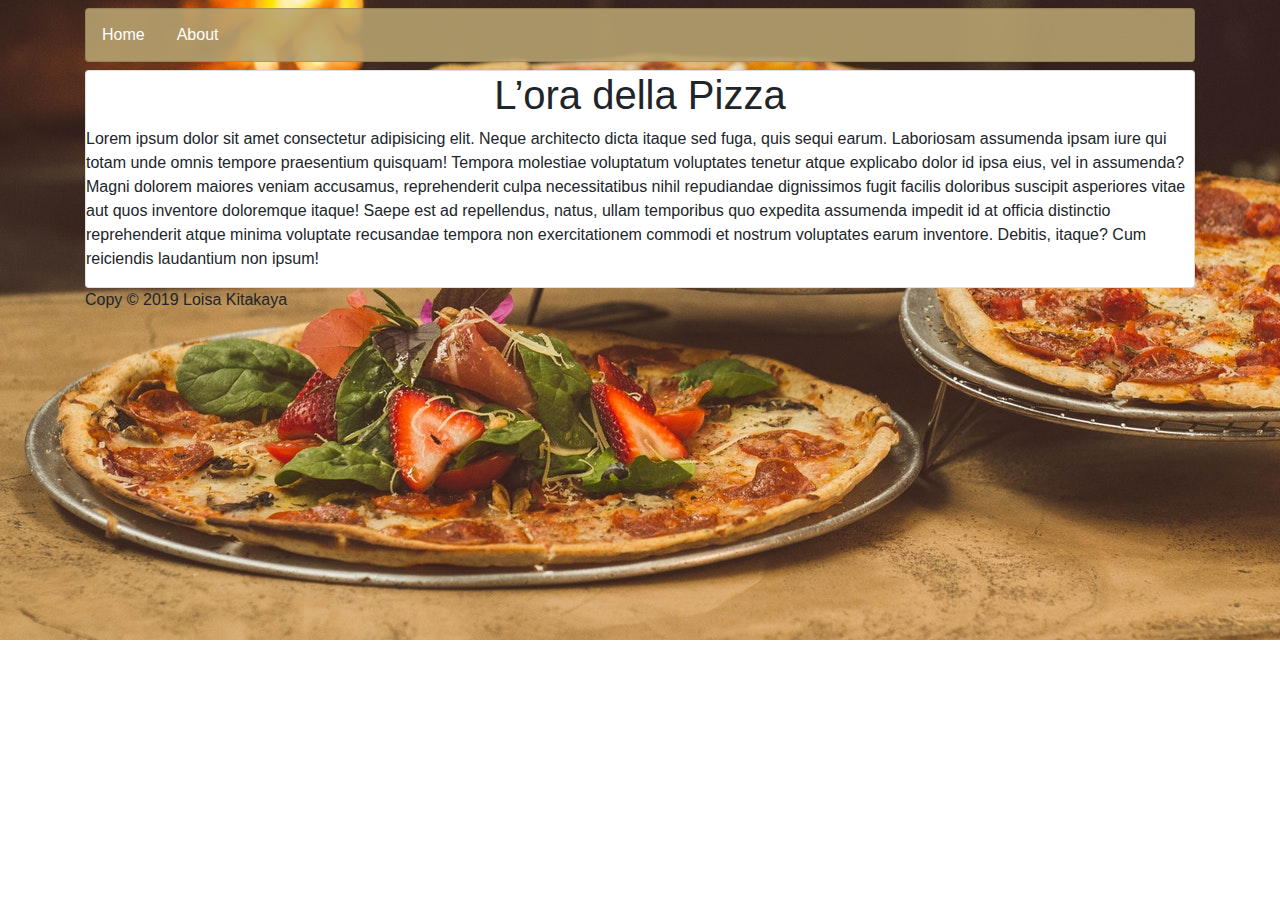
==== index.html @ 11f8046f "|content: footer|-->|added a footer section to the bottom of both the index and about files|" ====
<!DOCTYPE html>
<html lang="en">
  <head>
    <meta charset="UTF-8" />
    <meta name="viewport" content="width=device-width, initial-scale=1.0" />
    <meta http-equiv="X-UA-Compatible" content="ie=edge" />
    <!-- links to stylesheet files for styling -->
    <link rel="stylesheet" href="./css/bootstrap.css" />
    <link rel="stylesheet" href="./css/styles.css" />
    <!-- favicon icon -->
    <link rel="shortcut icon" href="./img/pizza-logo.ico" type="image/x-icon" />
    <!-- webpage title -->
    <title>L’ora della Pizza</title>
  </head>
  <!-- body section -->
  <body>
    <!-- webpage content; container section -->
    <div class="container">
      <!-- navigation bar -->
      <div class="navigation-bar">
        <ul>
          <li>
            <a class="navigation-bar_element_link" href="./index.html">Home</a>
          </li>
          <li>
            <a class="navigation-bar_element_link" href="./about.html">About</a>
          </li>
        </ul>
      </div>
      <!-- form section -->
      <div class="card">
        <!-- header section -->
        <div class="webpage-header">
          <h1 class="webpage-header_element_title">L’ora della Pizza</h1>
        </div>
        <p>
          Lorem ipsum dolor sit amet consectetur adipisicing elit. Neque
          architecto dicta itaque sed fuga, quis sequi earum. Laboriosam
          assumenda ipsam iure qui totam unde omnis tempore praesentium
          quisquam! Tempora molestiae voluptatum voluptates tenetur atque
          explicabo dolor id ipsa eius, vel in assumenda? Magni dolorem maiores
          veniam accusamus, reprehenderit culpa necessitatibus nihil repudiandae
          dignissimos fugit facilis doloribus suscipit asperiores vitae aut quos
          inventore doloremque itaque! Saepe est ad repellendus, natus, ullam
          temporibus quo expedita assumenda impedit id at officia distinctio
          reprehenderit atque minima voluptate recusandae tempora non
          exercitationem commodi et nostrum voluptates earum inventore. Debitis,
          itaque? Cum reiciendis laudantium non ipsum!
        </p>
      </div>
      <!-- footer section -->
      <div class="footer-section">
        <p class="footer-section_element_rights">
          Copy &copy; 2019 Loisa Kitakaya
        </p>
      </div>
    </div>
    <!-- loading .js files for business logic operations -->
    <script src="./js/jquery-3.4.1.min.js"></script>
    <script src="./js/main.js"></script>
  </body>
</html>
---- css/styles.css ----
/* global stylings */
body {
  background-image: url(../img/pizza-background.jpg);
  background-attachment: fixed;
  background-repeat: no-repeat;
}

ul {
  list-style: none;
  margin: 0;
  padding: 0;
  overflow: hidden;
}

li {
  float: left;
}

/* navigation bar styling */
.navigation-bar {
  background-color: rgba(184, 163, 112, 0.884);
  background-clip: border-box;
  border: 1px solid rgba(0, 0, 0, 0.125);
  border-radius: 0.25rem;
  margin-top: 0.5rem;
  margin-bottom: 0.5rem;
}

.navigation-bar_element_link {
  display: block;
  color: white;
  text-align: center;
  text-decoration: none;
  padding: 14px 16px;
}

/* header section styling */
.webpage-header {
  text-align: center;
  font-weight: bolder;
}
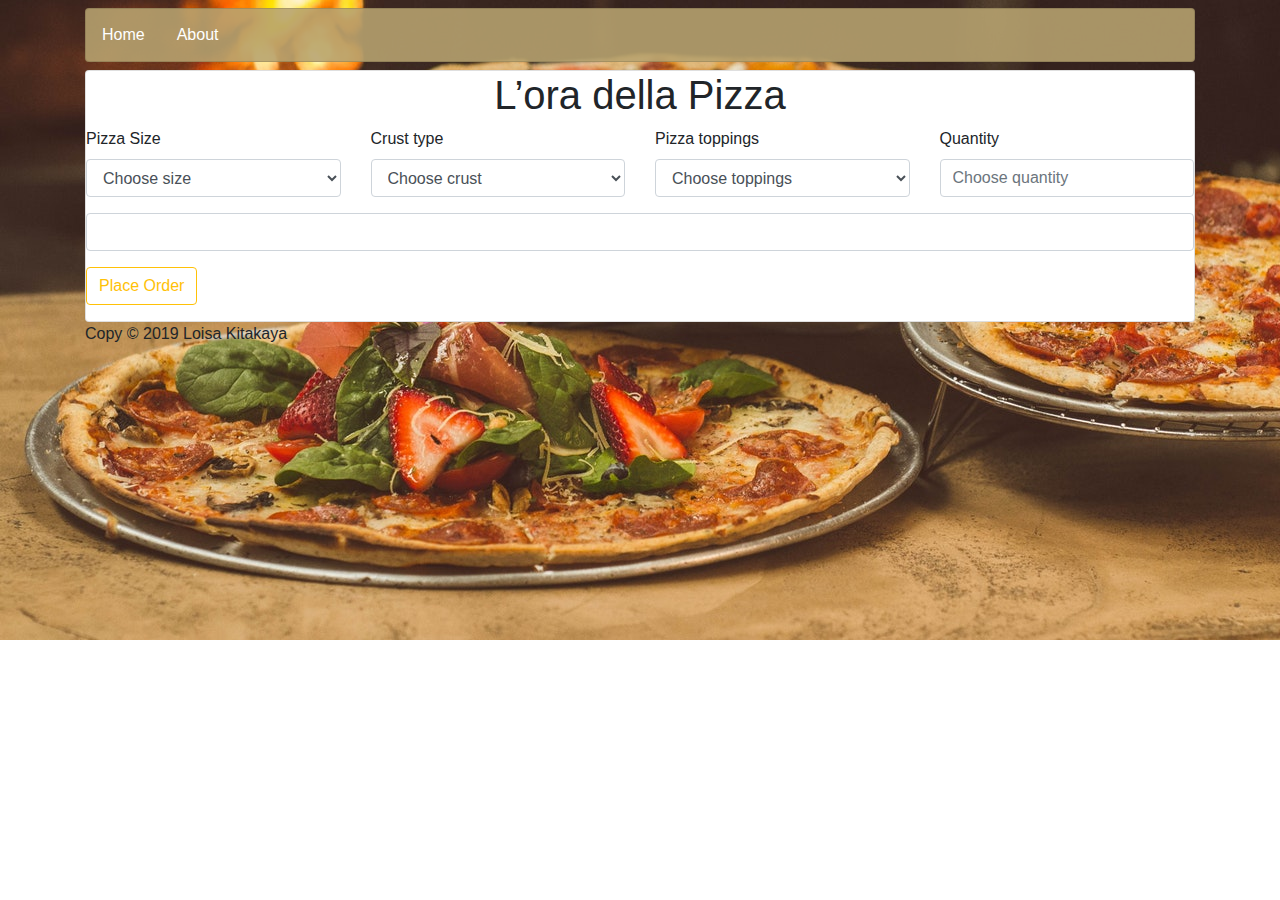
==== commit 6520e322: "|content: form|-->|added a form with three selection elements an number input element, an output ele" ====
--- a/index.html
+++ b/index.html
@@ -33,20 +33,83 @@
         <div class="webpage-header">
           <h1 class="webpage-header_element_title">L’ora della Pizza</h1>
         </div>
-        <p>
-          Lorem ipsum dolor sit amet consectetur adipisicing elit. Neque
-          architecto dicta itaque sed fuga, quis sequi earum. Laboriosam
-          assumenda ipsam iure qui totam unde omnis tempore praesentium
-          quisquam! Tempora molestiae voluptatum voluptates tenetur atque
-          explicabo dolor id ipsa eius, vel in assumenda? Magni dolorem maiores
-          veniam accusamus, reprehenderit culpa necessitatibus nihil repudiandae
-          dignissimos fugit facilis doloribus suscipit asperiores vitae aut quos
-          inventore doloremque itaque! Saepe est ad repellendus, natus, ullam
-          temporibus quo expedita assumenda impedit id at officia distinctio
-          reprehenderit atque minima voluptate recusandae tempora non
-          exercitationem commodi et nostrum voluptates earum inventore. Debitis,
-          itaque? Cum reiciendis laudantium non ipsum!
-        </p>
+        <!-- form for the user to fill -->
+        <form id="get-pizza-order">
+          <div class="form-section">
+            <div class="row">
+              <!-- size selection space -->
+              <div class="col-md-3 form-group">
+                <label for="pizza-size">Pizza Size</label>
+                <select name="pizza-size" class="form-control" id="pizza-size">
+                  <option value="">Choose size</option>
+                  <option value="1000">Small - ksh1000</option>
+                  <option value="1500">Small - ksh1500</option>
+                  <option value="2000">Small - ksh2000</option>
+                </select>
+              </div>
+              <!-- crust selection space -->
+              <div class="col-md-3 form-group">
+                <label for="crust-size">Crust type</label>
+                <select name="crust-size" class="form-control" id="crust-size">
+                  <option value="">Choose crust</option>
+                  <option value="700">Crispy - ksh700</option>
+                  <option value="550">Gluten free - ksh550</option>
+                  <option value="600">Thin Crust - ksh600</option>
+                  <option value="650">Thick Crust - ksh650</option>
+                  <option value="850">Stuffed - ksh850</option>
+                </select>
+              </div>
+              <!-- toppings selection space -->
+              <div class="col-md-3 form-group">
+                <label for="pizza-toppings">Pizza toppings</label>
+                <select
+                  name="pizza-toppings"
+                  class="form-control"
+                  id="pizza-toppings"
+                >
+                  <option value="">Choose toppings</option>
+                  <option value="700">Pepperoni - ksh700</option>
+                  <option value="550">Mushrooms - ksh550</option>
+                  <option value="600">Onions & Bacon - ksh600</option>
+                  <option value="650">Extra cheese - ksh650</option>
+                  <option value="850">Black olives - ksh850</option>
+                  <option value="900">Chicken - ksh900</option>
+                  <option value="850">Pineapple - ksh850</option>
+                  <option value="900">Beef - ksh900</option>
+                  <option value="900">Ham - ksh900</option>
+                  <option value="350">Fresh basil - ksh350</option>
+                </select>
+              </div>
+              <!-- quantity selection space -->
+              <div class="col-md-3 form-group">
+                <label for="pizza-quantity">Quantity</label>
+                <input
+                  type="number"
+                  name="pizza-quantity"
+                  class="form-control"
+                  id="pizza-quantity"
+                  placeholder="Choose quantity"
+                />
+              </div>
+            </div>
+          </div>
+          <!-- users total space -->
+          <div class="user-total form-group">
+            <output
+              type="text"
+              name="total-pizza-price"
+              class="form-control"
+              id="total-pizza-price"
+            />
+          </div>
+          <!-- place pizza order space -->
+          <!-- users total space -->
+          <div class="pizza-order form-group">
+            <button type="submit" class="btn btn-outline-warning">
+              Place Order
+            </button>
+          </div>
+        </form>
       </div>
       <!-- footer section -->
       <div class="footer-section">
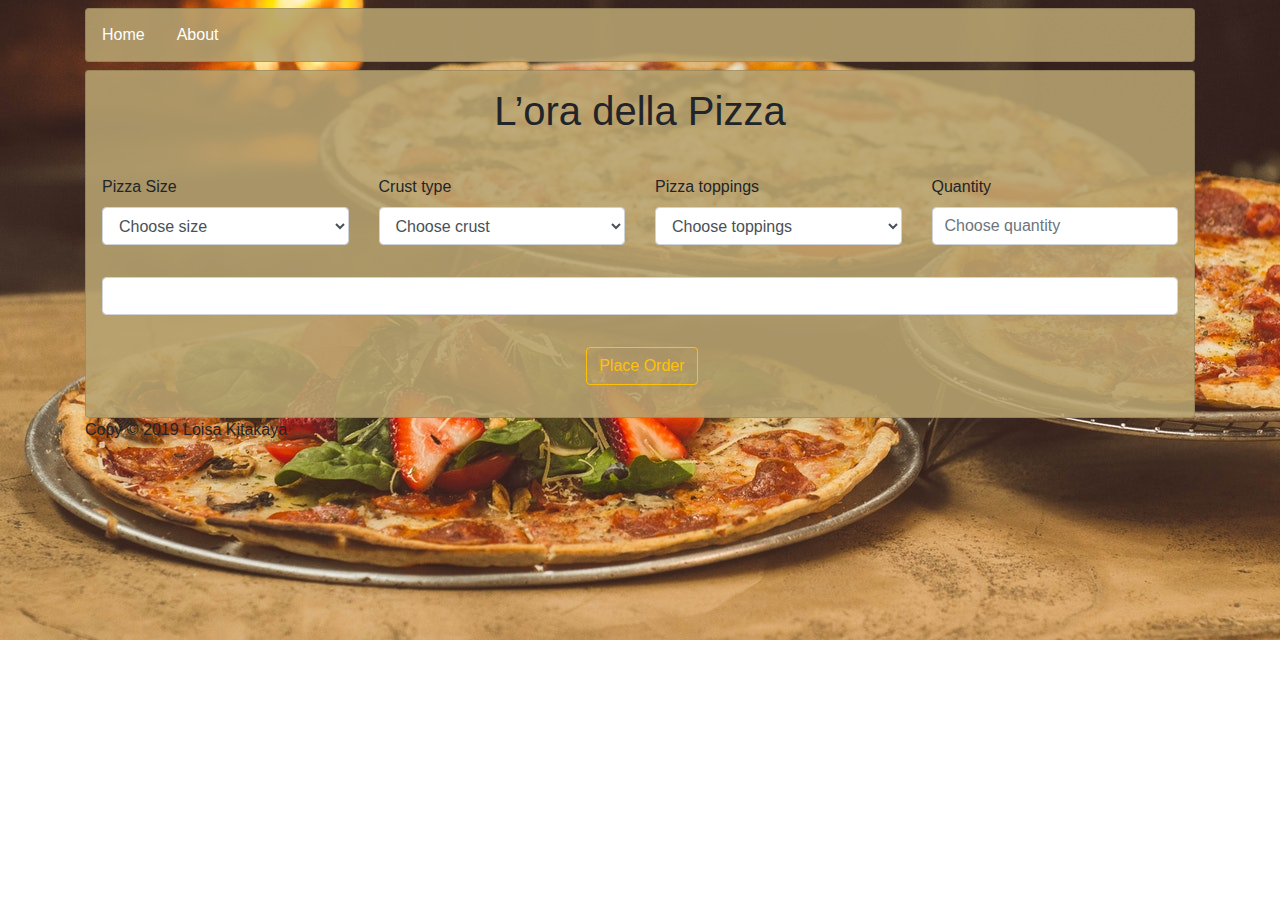
==== commit 8ad6c8d1: "|element styling|-->|styled the form section of the webpage; changed the background color of the for" ====
--- a/index.html
+++ b/index.html
@@ -92,22 +92,22 @@
                 />
               </div>
             </div>
-          </div>
-          <!-- users total space -->
-          <div class="user-total form-group">
-            <output
-              type="text"
-              name="total-pizza-price"
-              class="form-control"
-              id="total-pizza-price"
-            />
-          </div>
-          <!-- place pizza order space -->
-          <!-- users total space -->
-          <div class="pizza-order form-group">
-            <button type="submit" class="btn btn-outline-warning">
-              Place Order
-            </button>
+            <!-- users total space -->
+            <div class="user-total form-group">
+              <output
+                type="text"
+                name="total-pizza-price"
+                class="form-control"
+                id="total-pizza-price"
+              />
+            </div>
+            <!-- place pizza order space -->
+            <!-- users total space -->
+            <div class="pizza-order form-group">
+              <button type="submit" class="btn btn-outline-warning">
+                Place Order
+              </button>
+            </div>
           </div>
         </form>
       </div>
--- a/css/styles.css
+++ b/css/styles.css
@@ -14,6 +14,19 @@
 
 li {
   float: left;
+}
+
+::placeholder {
+  color: #212529;
+}
+
+button {
+  margin-top: 1rem;
+  margin-left: 45%;
+}
+
+.card {
+  background-color: rgba(184, 163, 112, 0.884);
 }
 
 /* navigation bar styling */
@@ -38,4 +51,18 @@
 .webpage-header {
   text-align: center;
   font-weight: bolder;
+  padding-top: 1rem;
+  padding-bottom: 1rem;
 }
+
+/* form section styling */
+.form-section {
+  padding-right: 1rem;
+  padding-left: 1rem;
+  padding-top: 1rem;
+  padding-bottom: 1rem;
+}
+
+.col-md-3 {
+  padding-bottom: 1rem;
+}
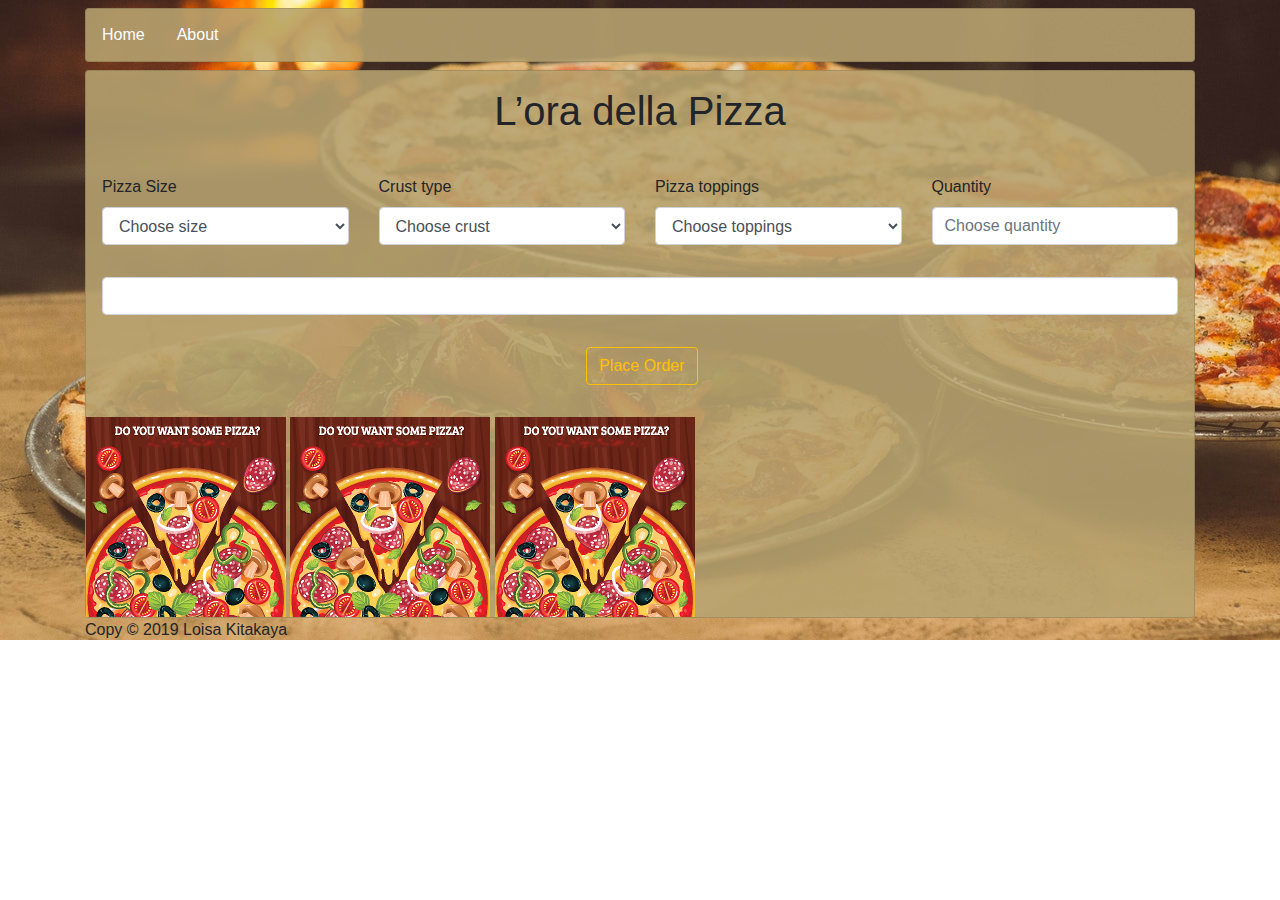
==== commit fe658eba: "|content: images|-->|added an image section and there added the same images thrice|" ====
--- a/index.html
+++ b/index.html
@@ -110,6 +110,24 @@
             </div>
           </div>
         </form>
+        <!-- images - you want some pizza? -->
+        <div class="images">
+          <img
+            class="img img-fluid"
+            src="./img/you-want-some-pizza.png"
+            alt="You want some Pizza?"
+          />
+          <img
+            class="img img-fluid"
+            src="./img/you-want-some-pizza.png"
+            alt="You want some Pizza?"
+          />
+          <img
+            class="img img-fluid"
+            src="./img/you-want-some-pizza.png"
+            alt="You want some Pizza?"
+          />
+        </div>
       </div>
       <!-- footer section -->
       <div class="footer-section">
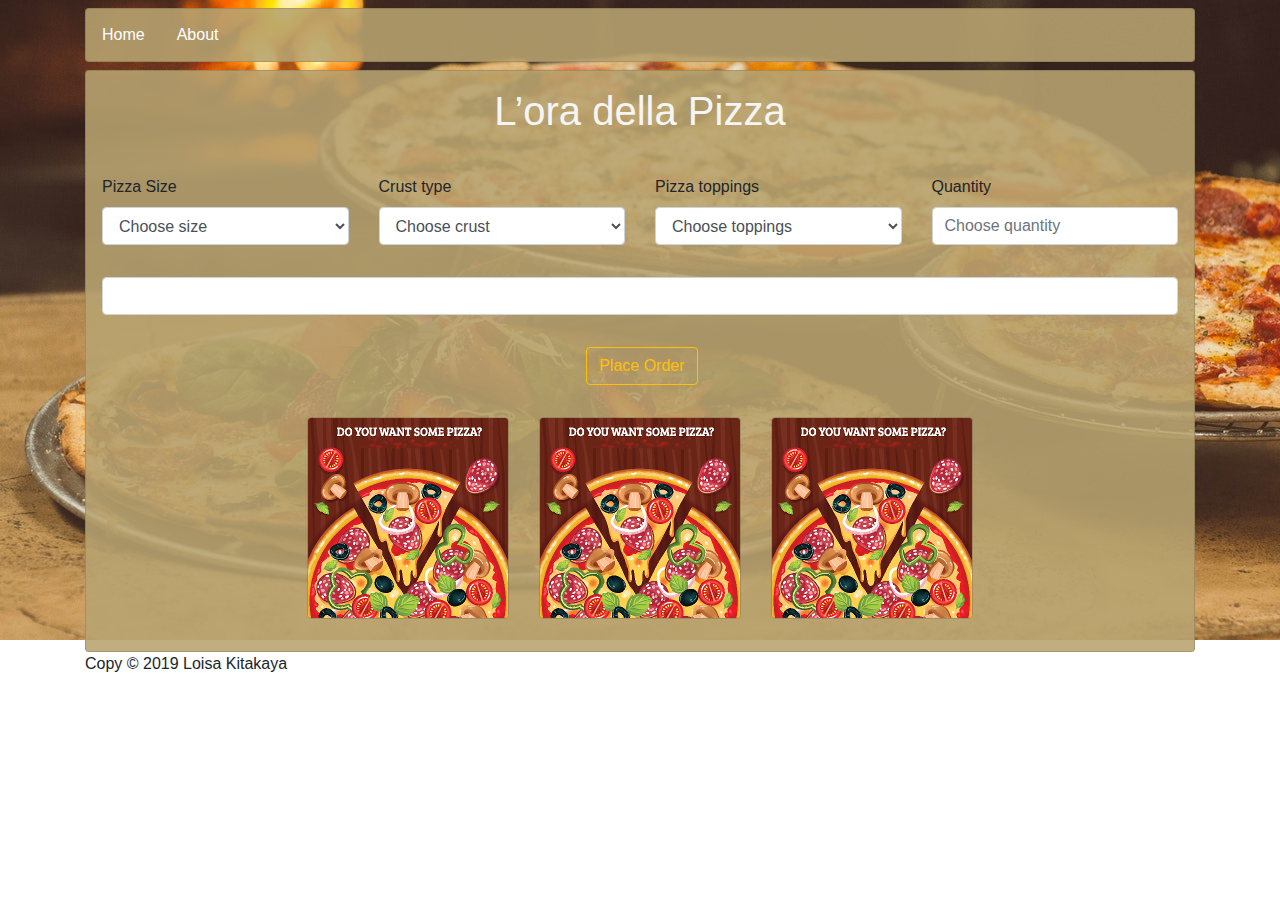
==== commit fcc63ca7: "|content: correction|-->|added a grid and moved the images into the grid for better responsive behav" ====
--- a/index.html
+++ b/index.html
@@ -112,21 +112,30 @@
         </form>
         <!-- images - you want some pizza? -->
         <div class="images">
-          <img
-            class="img img-fluid"
-            src="./img/you-want-some-pizza.png"
-            alt="You want some Pizza?"
-          />
-          <img
-            class="img img-fluid"
-            src="./img/you-want-some-pizza.png"
-            alt="You want some Pizza?"
-          />
-          <img
-            class="img img-fluid"
-            src="./img/you-want-some-pizza.png"
-            alt="You want some Pizza?"
-          />
+          <!-- grid system - for better responsiveness -->
+          <div class="row">
+            <div class="col-md-4">
+              <img
+                class="img img-fluid"
+                src="./img/you-want-some-pizza.png"
+                alt="You want some Pizza?"
+              />
+            </div>
+            <div class="col-md-4">
+              <img
+                class="img img-fluid"
+                src="./img/you-want-some-pizza.png"
+                alt="You want some Pizza?"
+              />
+            </div>
+            <div class="col-md-4">
+              <img
+                class="img img-fluid"
+                src="./img/you-want-some-pizza.png"
+                alt="You want some Pizza?"
+              />
+            </div>
+          </div>
         </div>
       </div>
       <!-- footer section -->
--- a/css/styles.css
+++ b/css/styles.css
@@ -53,6 +53,7 @@
   font-weight: bolder;
   padding-top: 1rem;
   padding-bottom: 1rem;
+  color: whitesmoke;
 }
 
 /* form section styling */
@@ -66,3 +67,16 @@
 .col-md-3 {
   padding-bottom: 1rem;
 }
+
+/* image section styling */
+.images {
+  display: flex;
+  flex-direction: row;
+  justify-content: space-around;
+  margin-bottom: 2rem;
+}
+
+.img {
+  border: 1px solid rgba(0, 0, 0, 0.125);
+  border-radius: 0.25rem;
+}
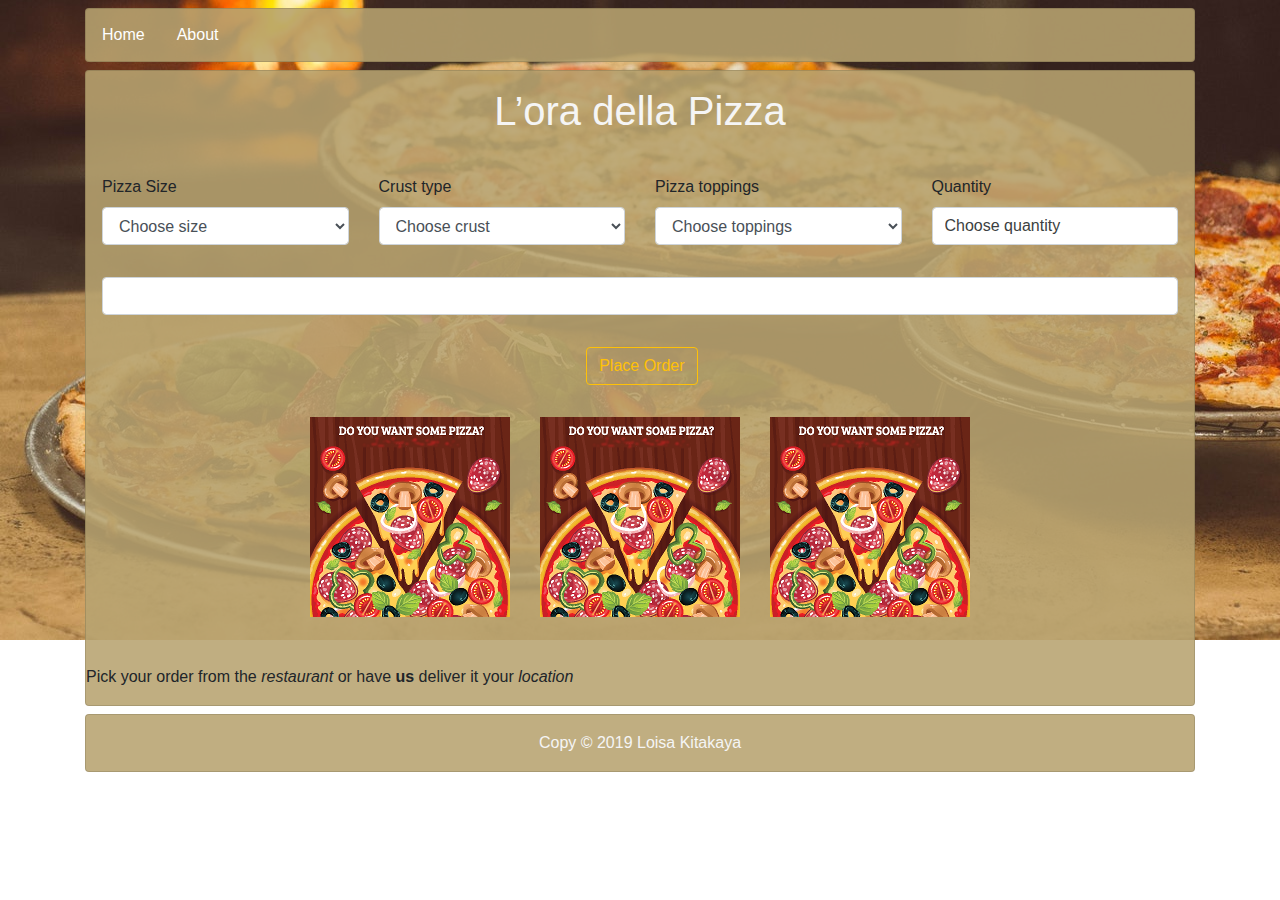
==== commit 66a9c8ed: "|content: caption, fonts|-->|added a caption section with brief instructions to the user on how to a" ====
--- a/index.html
+++ b/index.html
@@ -7,6 +7,11 @@
     <!-- links to stylesheet files for styling -->
     <link rel="stylesheet" href="./css/bootstrap.css" />
     <link rel="stylesheet" href="./css/styles.css" />
+    <!-- link to google-fonts API -->
+    <link
+      href="https://fonts.googleapis.com/css?family=Kaushan+Script&display=swap"
+      rel="stylesheet"
+    />
     <!-- favicon icon -->
     <link rel="shortcut icon" href="./img/pizza-logo.ico" type="image/x-icon" />
     <!-- webpage title -->
@@ -41,17 +46,17 @@
               <div class="col-md-3 form-group">
                 <label for="pizza-size">Pizza Size</label>
                 <select name="pizza-size" class="form-control" id="pizza-size">
-                  <option value="">Choose size</option>
+                  <option value="0">Choose size</option>
                   <option value="1000">Small - ksh1000</option>
-                  <option value="1500">Small - ksh1500</option>
-                  <option value="2000">Small - ksh2000</option>
+                  <option value="1500">Medium - ksh1500</option>
+                  <option value="2000">Large - ksh2000</option>
                 </select>
               </div>
               <!-- crust selection space -->
               <div class="col-md-3 form-group">
                 <label for="crust-size">Crust type</label>
                 <select name="crust-size" class="form-control" id="crust-size">
-                  <option value="">Choose crust</option>
+                  <option value="0">Choose crust</option>
                   <option value="700">Crispy - ksh700</option>
                   <option value="550">Gluten free - ksh550</option>
                   <option value="600">Thin Crust - ksh600</option>
@@ -67,7 +72,7 @@
                   class="form-control"
                   id="pizza-toppings"
                 >
-                  <option value="">Choose toppings</option>
+                  <option value="0">Choose toppings</option>
                   <option value="700">Pepperoni - ksh700</option>
                   <option value="550">Mushrooms - ksh550</option>
                   <option value="600">Onions & Bacon - ksh600</option>
@@ -115,27 +120,41 @@
           <!-- grid system - for better responsiveness -->
           <div class="row">
             <div class="col-md-4">
-              <img
-                class="img img-fluid"
-                src="./img/you-want-some-pizza.png"
-                alt="You want some Pizza?"
-              />
+              <p>
+                <img
+                  class="pic"
+                  src="./img/you-want-some-pizza.png"
+                  alt="You want some Pizza?"
+                />
+              </p>
             </div>
             <div class="col-md-4">
-              <img
-                class="img img-fluid"
-                src="./img/you-want-some-pizza.png"
-                alt="You want some Pizza?"
-              />
+              <p>
+                <img
+                  class="pic"
+                  src="./img/you-want-some-pizza.png"
+                  alt="You want some Pizza?"
+                />
+              </p>
             </div>
             <div class="col-md-4">
-              <img
-                class="img img-fluid"
-                src="./img/you-want-some-pizza.png"
-                alt="You want some Pizza?"
-              />
+              <p>
+                <img
+                  class="pic"
+                  src="./img/you-want-some-pizza.png"
+                  alt="You want some Pizza?"
+                />
+              </p>
             </div>
           </div>
+        </div>
+        <!-- webpage caption -->
+        <div class="page-caption">
+          <p class="page-caption_element_caption">
+            Pick your order from the <em>restaurant</em> or have
+            <strong>us</strong> deliver it your
+            <em>location</em>
+          </p>
         </div>
       </div>
       <!-- footer section -->
--- a/css/styles.css
+++ b/css/styles.css
@@ -17,7 +17,7 @@
 }
 
 ::placeholder {
-  color: #212529;
+  color: #3c3f41;
 }
 
 button {
@@ -78,5 +78,35 @@
 
 .img {
   border: 1px solid rgba(0, 0, 0, 0.125);
+  border-radius: 1rem;
+}
+
+/* footer section styling */
+.footer-section {
+  background-color: rgba(184, 163, 112, 0.884);
+  background-clip: border-box;
+  border: 1px solid rgba(0, 0, 0, 0.125);
   border-radius: 0.25rem;
+  margin-top: 0.5rem;
+  margin-bottom: 0.5rem;
 }
+
+.footer-section_element_rights {
+  display: block;
+  text-align: center;
+  color: whitesmoke;
+  margin-top: 1rem;
+}
+
+/* about-us section styling */
+.about-us-section {
+  padding-right: 1rem;
+  padding-left: 1rem;
+  padding-top: 1rem;
+  padding-bottom: 1rem;
+}
+
+.about-us-section_element_text {
+  text-align: center;
+  line-height: 2.25rem;
+}
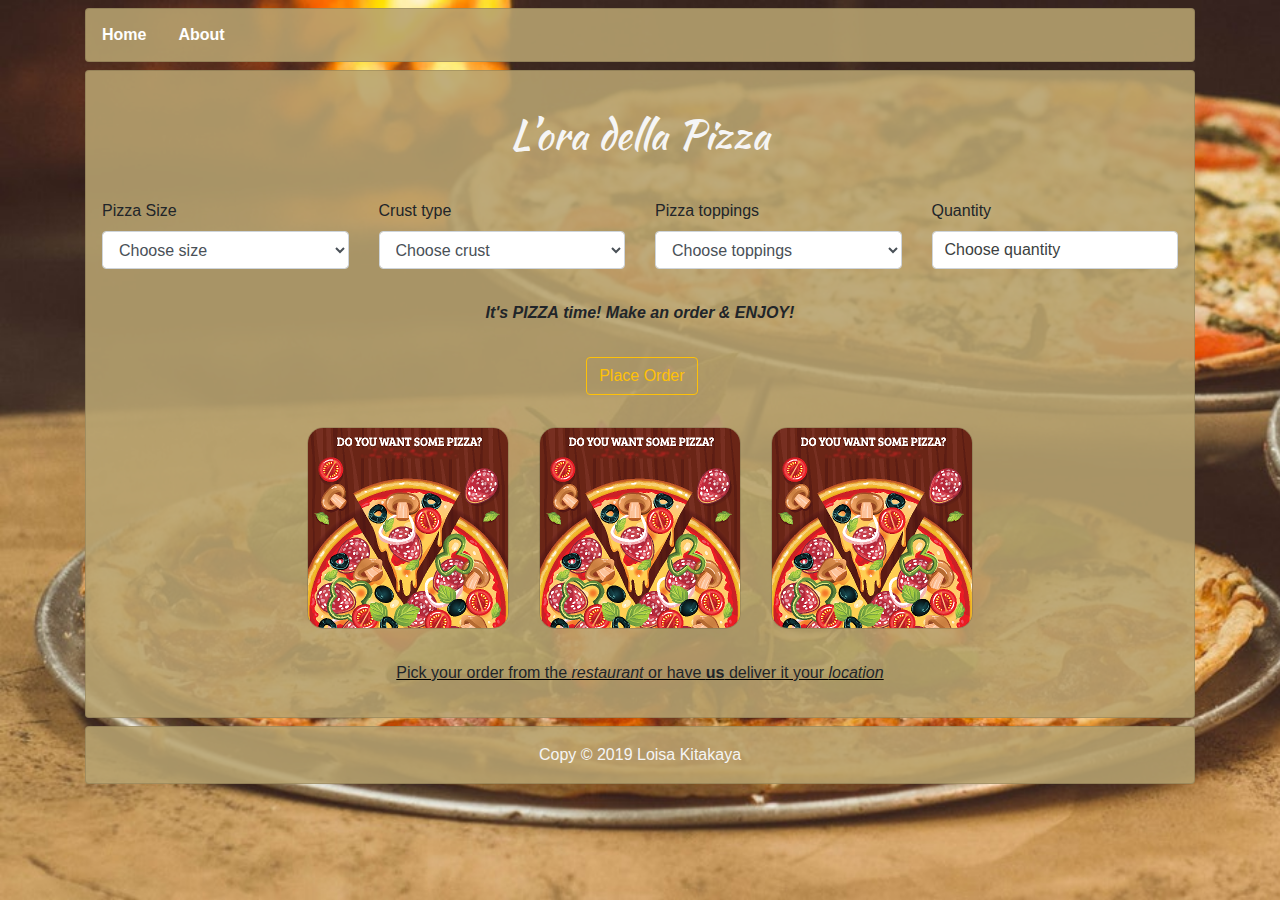
==== commit c83f5cb3: "|content: correction & element styling|-->|addressed some syntax errors that caused poor webpage loa" ====
--- a/index.html
+++ b/index.html
@@ -54,8 +54,8 @@
               </div>
               <!-- crust selection space -->
               <div class="col-md-3 form-group">
-                <label for="crust-size">Crust type</label>
-                <select name="crust-size" class="form-control" id="crust-size">
+                <label for="crust-type">Crust type</label>
+                <select name="crust-type" class="form-control" id="crust-type">
                   <option value="0">Choose crust</option>
                   <option value="700">Crispy - ksh700</option>
                   <option value="550">Gluten free - ksh550</option>
@@ -98,13 +98,13 @@
               </div>
             </div>
             <!-- users total space -->
-            <div class="user-total form-group">
-              <output
-                type="text"
-                name="total-pizza-price"
-                class="form-control"
-                id="total-pizza-price"
-              />
+            <div class="message-for-user">
+              <p class="message-for-user_element_total">
+                <em
+                  >It's <strong>PIZZA</strong> time! Make an order &
+                  <strong>ENJOY</strong>!</em
+                >
+              </p>
             </div>
             <!-- place pizza order space -->
             <!-- users total space -->
--- a/css/styles.css
+++ b/css/styles.css
@@ -3,6 +3,7 @@
   background-image: url(../img/pizza-background.jpg);
   background-attachment: fixed;
   background-repeat: no-repeat;
+  background-size: cover;
 }
 
 ul {
@@ -45,15 +46,17 @@
   text-align: center;
   text-decoration: none;
   padding: 14px 16px;
+  font-weight: bolder;
 }
 
 /* header section styling */
 .webpage-header {
   text-align: center;
   font-weight: bolder;
-  padding-top: 1rem;
+  padding-top: 2.5rem;
   padding-bottom: 1rem;
   color: whitesmoke;
+  font-family: "Kaushan Script", cursive;
 }
 
 /* form section styling */
@@ -68,17 +71,39 @@
   padding-bottom: 1rem;
 }
 
+.message-for-user_element_total {
+  text-align: center;
+  font-weight: bold;
+}
+
 /* image section styling */
 .images {
   display: flex;
   flex-direction: row;
-  justify-content: space-around;
-  margin-bottom: 2rem;
+  justify-content: space-evenly;
+  margin-bottom: 1rem;
 }
 
-.img {
+.pic {
   border: 1px solid rgba(0, 0, 0, 0.125);
   border-radius: 1rem;
+}
+
+.col-md-4 p {
+  text-align: center;
+}
+
+/* webpage caption section styling */
+.page-caption {
+  margin-bottom: 1rem;
+}
+
+.page-caption_element_caption {
+  text-align: center;
+  padding-left: 1rem;
+  padding-right: 1rem;
+  text-decoration: underline;
+  text-decoration-color: black;
 }
 
 /* footer section styling */
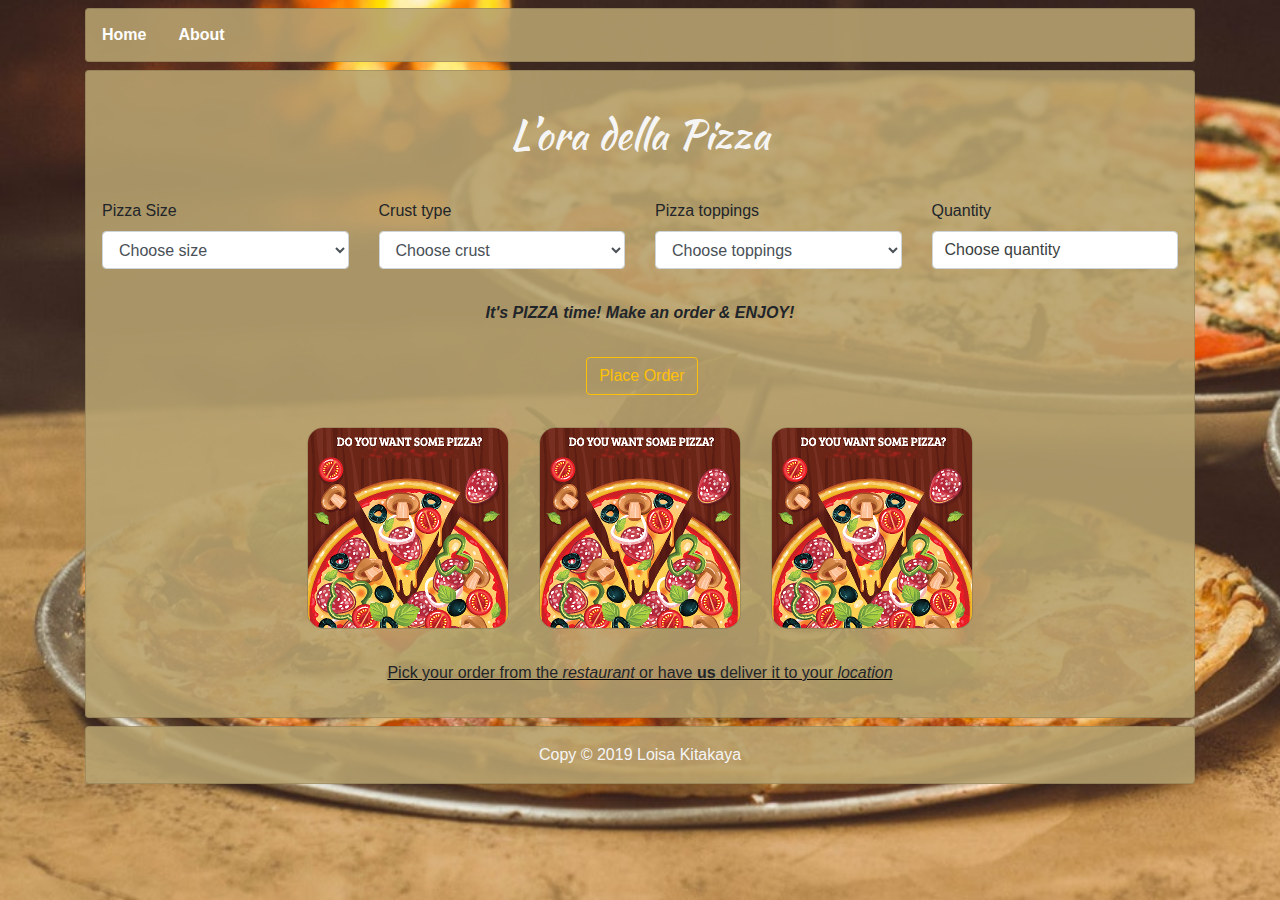
==== commit 99b490c2: "|content: correction|-->|edited some gramatical and spelling errors|" ====
--- a/index.html
+++ b/index.html
@@ -152,7 +152,7 @@
         <div class="page-caption">
           <p class="page-caption_element_caption">
             Pick your order from the <em>restaurant</em> or have
-            <strong>us</strong> deliver it your
+            <strong>us</strong> deliver it to your
             <em>location</em>
           </p>
         </div>
